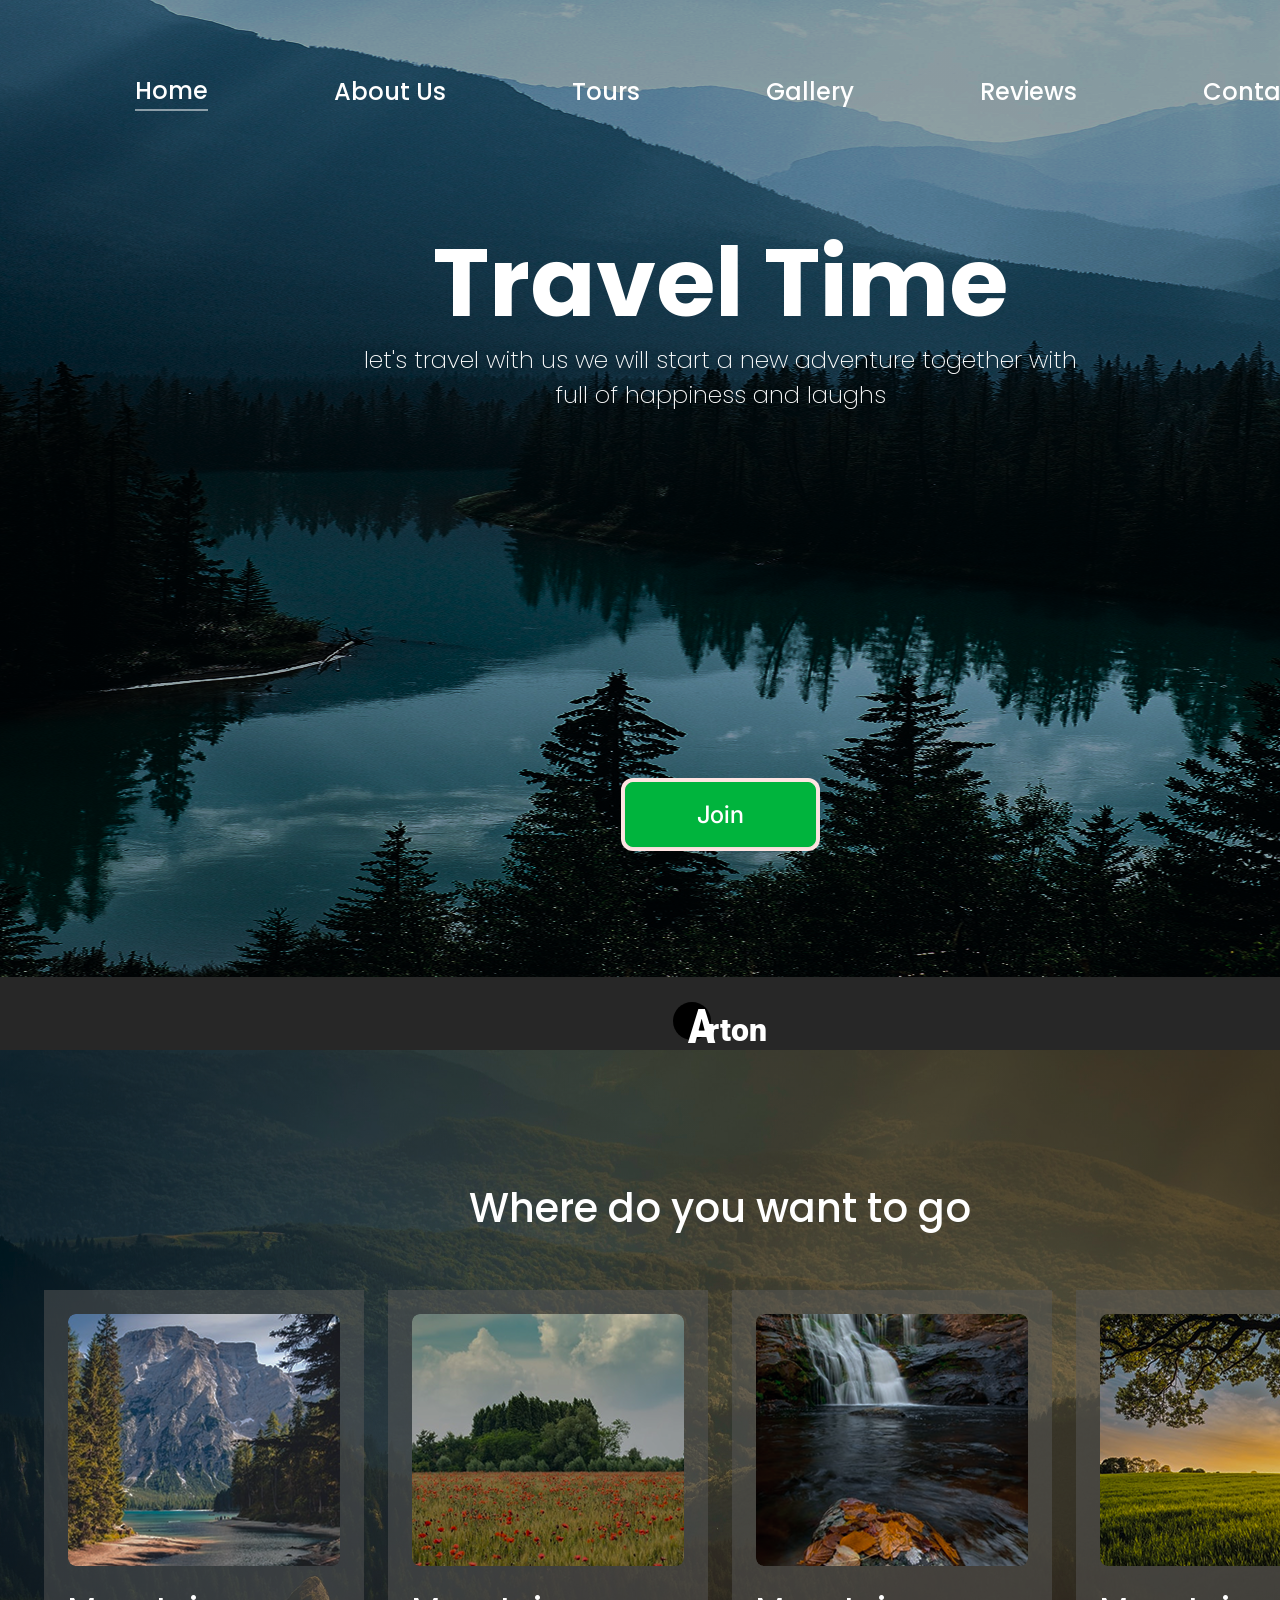
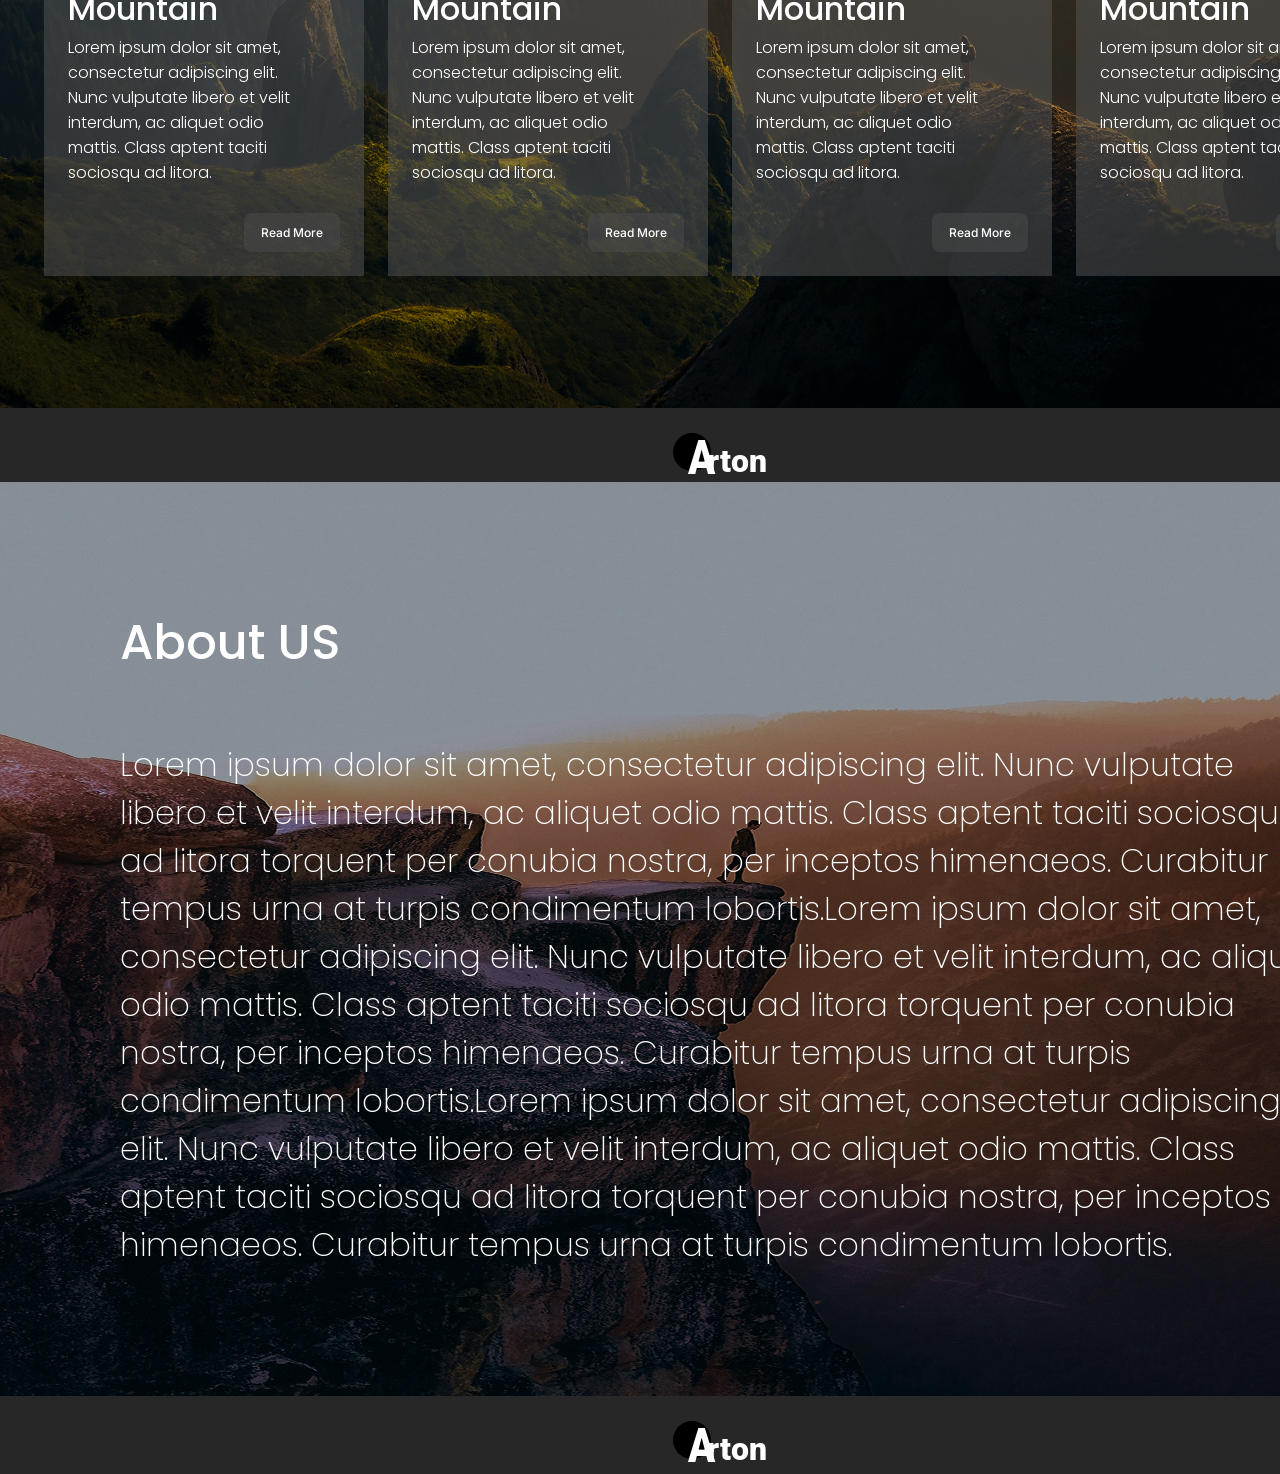
==== index.html @ d208d201 "init: website creation" ====
<!DOCTYPE html>
<html lang="en">
<head>
    <meta charset="UTF-8">
    <meta name="viewport" content="width=device-width, initial-scale=1.0">
    <title>Travel Time - Let's Travel Together</title>
    <link rel="stylesheet" href="style.css">
    <link rel="preconnect" href="https://fonts.googleapis.com">
    <link rel="preconnect" href="https://fonts.gstatic.com" crossorigin>
    <link href="https://fonts.googleapis.com/css2?family=Inter:wght@500&family=Poppins:wght@200;300;500;700&family=Roboto:wght@900&display=swap" rel="stylesheet">

</head>
<body>
    <!-- Hero Section -->
    <section class="hero">
        <header class="header">
            <nav class="nav">
                <a href="#" class="nav__link nav__link--active">Home</a>
                <a href="#" class="nav__link">About Us</a>
                <a href="#" class="nav__link">Tours</a>
                <a href="#" class="nav__link">Gallery</a>
                <a href="#" class="nav__link">Reviews</a>
                <a href="#" class="nav__link">Contact</a>
            </nav>
        </header>
        <div class="hero__content container">
            <h1 class="hero__title">Travel Time</h1>
            <p class="hero__subtitle">let's travel with us we will start a new adventure together with full of happiness and laughs</p>
            <button class="hero__btn">Join</button>
        </div>
    </section>

    <!-- Divider -->
    <div class="divider">
        <span class="arton-logo">
            <span class="arton-mark"><span class="arton-circle"></span><span class="arton-a">A</span></span><span class="arton-rton">rton</span>
        </span>
    </div>

    <!-- Tours Section -->
   <section class="tours" id="tours">
    <div class="container">
        <h2 class="tours__title">Where do you want to go</h2>
        <div class="tours__grid">
            <!-- Card 1 - Mountain Lake -->
            <article class="card">
                <img src="images/mountain1.jpg" alt="Mountain lake" class="card__image">
                <div class="card__content">
                    <h3 class="card__title">Mountain</h3>
                    <p class="card__text">Lorem ipsum dolor sit amet, consectetur adipiscing elit. Nunc vulputate libero et velit interdum, ac aliquet odio mattis. Class aptent taciti sociosqu ad litora.</p>
                    <button class="card__btn">Read More</button>
                </div>
            </article>

            <!-- Card 2 - Field with Flowers -->
            <article class="card">
                <img src="images/mountain2.jpg" alt="Mountain landscape" class="card__image">
                <div class="card__content">
                    <h3 class="card__title">Mountain</h3>
                    <p class="card__text">Lorem ipsum dolor sit amet, consectetur adipiscing elit. Nunc vulputate libero et velit interdum, ac aliquet odio mattis. Class aptent taciti sociosqu ad litora.</p>
                    <button class="card__btn">Read More</button>
                </div>
            </article>

            <!-- Card 3 - Waterfall -->
            <article class="card">
                <img src="images/waterfall.jpg" alt="Waterfall" class="card__image">
                <div class="card__content">
                    <h3 class="card__title">Mountain</h3>
                    <p class="card__text">Lorem ipsum dolor sit amet, consectetur adipiscing elit. Nunc vulputate libero et velit interdum, ac aliquet odio mattis. Class aptent taciti sociosqu ad litora.</p>
                    <button class="card__btn">Read More</button>
                </div>
            </article>

            <!-- Card 4 - Mountain Landscape -->
            <article class="card">
                <img src="images/field.jpg" alt="Field with flowers" class="card__image">
                <div class="card__content">
                    <h3 class="card__title">Mountain</h3>
                    <p class="card__text">Lorem ipsum dolor sit amet, consectetur adipiscing elit. Nunc vulputate libero et velit interdum, ac aliquet odio mattis. Class aptent taciti sociosqu ad litora.</p>
                    <button class="card__btn">Read More</button>
                </div>
            </article>
        </div>
    </div>
</section>

    <!-- Divider -->
    <div class="divider divider--lower">
        <span class="arton-logo">
            <span class="arton-mark"><span class="arton-circle"></span><span class="arton-a">A</span></span><span class="arton-rton">rton</span>
        </span>
    </div>

    <!-- About Section -->
    <section class="about" id="about">
        <div class="container">
            <h2 class="about__title">About US</h2>
            <p class="about__text">Lorem ipsum dolor sit amet, consectetur adipiscing elit. Nunc vulputate libero et velit interdum, ac aliquet odio mattis. Class aptent taciti sociosqu ad litora torquent per conubia nostra, per inceptos himenaeos. Curabitur tempus urna at turpis condimentum lobortis.Lorem ipsum dolor sit amet, consectetur adipiscing elit. Nunc vulputate libero et velit interdum, ac aliquet odio mattis. Class aptent taciti sociosqu ad litora torquent per conubia nostra, per inceptos himenaeos. Curabitur tempus urna at turpis condimentum lobortis.Lorem ipsum dolor sit amet, consectetur adipiscing elit. Nunc vulputate libero et velit interdum, ac aliquet odio mattis. Class aptent taciti sociosqu ad litora torquent per conubia nostra, per inceptos himenaeos. Curabitur tempus urna at turpis condimentum lobortis.</p>
        </div>
    </section>

    <!-- Footer -->
    <footer class="footer">
        <span class="arton-logo">
            <span class="arton-mark"><span class="arton-circle"></span><span class="arton-a">A</span></span><span class="arton-rton">rton</span>
        </span>
    </footer>
</body>
</html>
---- style.css ----
* {
    margin: 0;
    padding: 0;
    box-sizing: border-box;
}

html {
    scroll-behavior: smooth;
}

body {
    overflow-x: hidden;
    font-family: 'Poppins', sans-serif;
    font-size: 16px;
    line-height: 1.6;
    color: #ffffff;
    background-color: #272727;
}

button {
    font: inherit;
}

.container {
    width: 100%;
}

.hero {
    display: flex;
    flex-direction: column;
    align-items: center;
    width: 100%;
    max-width: 1440px;
    height: 1024px;
    margin: 0 auto;
    background:
        linear-gradient(rgba(0, 0, 0, 0.34), rgba(0, 0, 0, 0.34)),
        url('images/hero-bg.jpg') center bottom / cover no-repeat;
}

.header {
    width: 100%;
    padding-top: 72px;
}

.nav {
    display: flex;
    justify-content: space-between;
    align-items: center;
    width: 1170px;
    height: 39px;
    margin: 0 auto;
}

.nav__link {
    display: flex;
    align-items: center;
    height: 39px;
    font-family: 'Poppins', sans-serif;
    font-size: 24px;
    font-weight: 500;
    line-height: 36px;
    color: #ffffff;
    text-decoration: none;
    white-space: nowrap;
}

.nav__link--active {
    border-bottom: 2px solid rgba(255, 255, 255, 0.5);
}

.hero__content {
    display: flex;
    flex-direction: column;
    align-items: center;
    padding-top: 100px;
    text-align: center;
}

.hero__title {
    width: 577px;
    font-family: 'Poppins', sans-serif;
    font-size: 96px;
    font-weight: 700;
    line-height: 144px;
    color: #ffffff;
}

.hero__subtitle {
    width: 749px;
    margin-top: -13px;
    font-family: 'Poppins', sans-serif;
    font-size: 24px;
    font-weight: 200;
    line-height: normal;
    text-align: center;
    color: #ffffff;
    filter: drop-shadow(0 4px 4px rgba(0, 0, 0, 0.25));
}

.hero__btn {
    display: flex;
    justify-content: center;
    align-items: center;
    width: 191px;
    height: 65px;
    margin-top: 370px;
    background: #00b43d;
    border: 1px solid #00b43d;
    border-radius: 8px;
    box-shadow: 0 1px 2px rgba(16, 24, 40, 0.05), 0 0 0 4px #fee4e2;
    font-family: 'Inter', sans-serif;
    font-size: 24px;
    font-weight: 500;
    line-height: 28px;
    color: #ffffff;
    cursor: pointer;
    transition: background 0.2s ease, transform 0.2s ease;
}

.hero__btn:hover {
    background: #009632;
    transform: translateY(-2px);
}

.divider {
    display: flex;
    justify-content: center;
    align-items: flex-start;
    width: 100%;
    max-width: 1440px;
    height: 73px;
    margin: -47px auto 0;
    padding-top: 25px;
    overflow: hidden;
    background: #272727;
}

.tours + .divider {
    margin-top: 0;
}

.arton-logo {
    display: inline-flex;
    align-items: flex-end;
    justify-content: center;
    height: 42px;
    font-family: 'Roboto', sans-serif;
    font-weight: 900;
    color: #ffffff;
}

.arton-mark {
    display: inline-grid;
    place-items: center;
    width: 42px;
    height: 42px;
    margin-right: -8px;
}

.arton-circle,
.arton-a {
    grid-area: 1 / 1;
}

.arton-circle {
    width: 38px;
    height: 38px;
    align-self: start;
    justify-self: start;
    border-radius: 50%;
    background: #000000;
}

.arton-a {
    align-self: end;
    justify-self: end;
    font-size: 40px;
    line-height: 34px;
    transform: scaleY(1.2);
}

.arton-rton {
    font-size: 32px;
    line-height: 28px;
}

.tours {
    display: flex;
    justify-content: center;
    width: 100%;
    max-width: 1440px;
    height: 958px;
    margin: 0 auto;
    padding-top: 128px;
    padding-bottom: 132px;
    overflow: hidden;
    background:
        linear-gradient(rgba(0, 0, 0, 0.22), rgba(0, 0, 0, 0.22)),
        url('images/tours-bg.jpg') center bottom / cover no-repeat;
}

.tours .container {
    display: flex;
    flex-direction: column;
    align-items: center;
}

.tours__title {
    margin-bottom: 52px;
    font-family: 'Poppins', sans-serif;
    font-size: 40px;
    font-weight: 500;
    line-height: 60px;
    color: #ffffff;
    text-align: center;
}

.tours__grid {
    display: grid;
    grid-template-columns: repeat(4, 320px);
    justify-content: space-between;
    width: 1352px;
}

.card {
    display: flex;
    flex-direction: column;
    width: 320px;
    height: 586px;
    padding: 24px;
    overflow: hidden;
    background: rgba(88, 88, 88, 0.5);
    transition: background 0.2s ease, transform 0.2s ease;
}

.card:hover {
    background: rgba(106, 106, 106, 0.56);
    transform: translateY(-6px);
}

.card__image {
    display: block;
    width: 272px;
    height: 252px;
    margin: 0 auto 19px;
    border-radius: 8px;
    object-fit: cover;
}

.card__content {
    display: flex;
    flex: 1;
    flex-direction: column;
    font-family: 'Poppins', sans-serif;
}

.card__title {
    margin-bottom: 2px;
    font-family: 'Poppins', sans-serif;
    font-size: 32px;
    font-weight: 500;
    line-height: normal;
    color: #ffffff;
}

.card__text {
    max-width: 225px;
    font-family: 'Poppins', sans-serif;
    font-size: 16px;
    font-weight: 300;
    line-height: normal;
    color: #ffffff;
}

.card__btn {
    display: flex;
    justify-content: center;
    align-items: center;
    align-self: flex-end;
    width: 96px;
    height: 39px;
    margin-top: auto;
    background: rgba(78, 78, 78, 0.45);
    border: none;
    border-radius: 8px;
    font-family: 'Inter', sans-serif;
    font-size: 12px;
    font-weight: 500;
    line-height: 28px;
    color: #ffffff;
    cursor: pointer;
    transition: background 0.2s ease;
}

.card__btn:hover {
    background: rgba(93, 93, 93, 0.56);
}

.about {
    display: flex;
    width: 100%;
    max-width: 1440px;
    height: 1024px;
    margin: -36px auto 0;
    padding-top: 162px;
    background:
        linear-gradient(rgba(0, 0, 0, 0.38), rgba(0, 0, 0, 0.38)),
        url('images/about-bg.jpg') center bottom / cover no-repeat;
}

.about .container {
    display: flex;
    flex-direction: column;
    align-items: flex-start;
    width: 1205px;
    margin-left: 120px;
}

.about__title {
    width: 1205px;
    margin-bottom: 78px;
    font-family: 'Poppins', sans-serif;
    font-size: 48px;
    font-weight: 500;
    line-height: normal;
    color: #ffffff;
}

.about__text {
    width: 1205px;
    margin-top: -16px;
    font-family: 'Poppins', sans-serif;
    font-size: 32px;
    font-weight: 200;
    line-height: normal;
    color: #ffffff;
    text-align: left;
}

.footer {
    display: flex;
    justify-content: center;
    align-items: flex-start;
    width: 100%;
    max-width: 1440px;
    height: 73px;
    margin: -73px auto 0;
    padding-top: 25px;
    background: #272727;
    text-align: center;
}

@media (max-width: 1439px) {
    body {
        min-width: 1440px;
    }
}
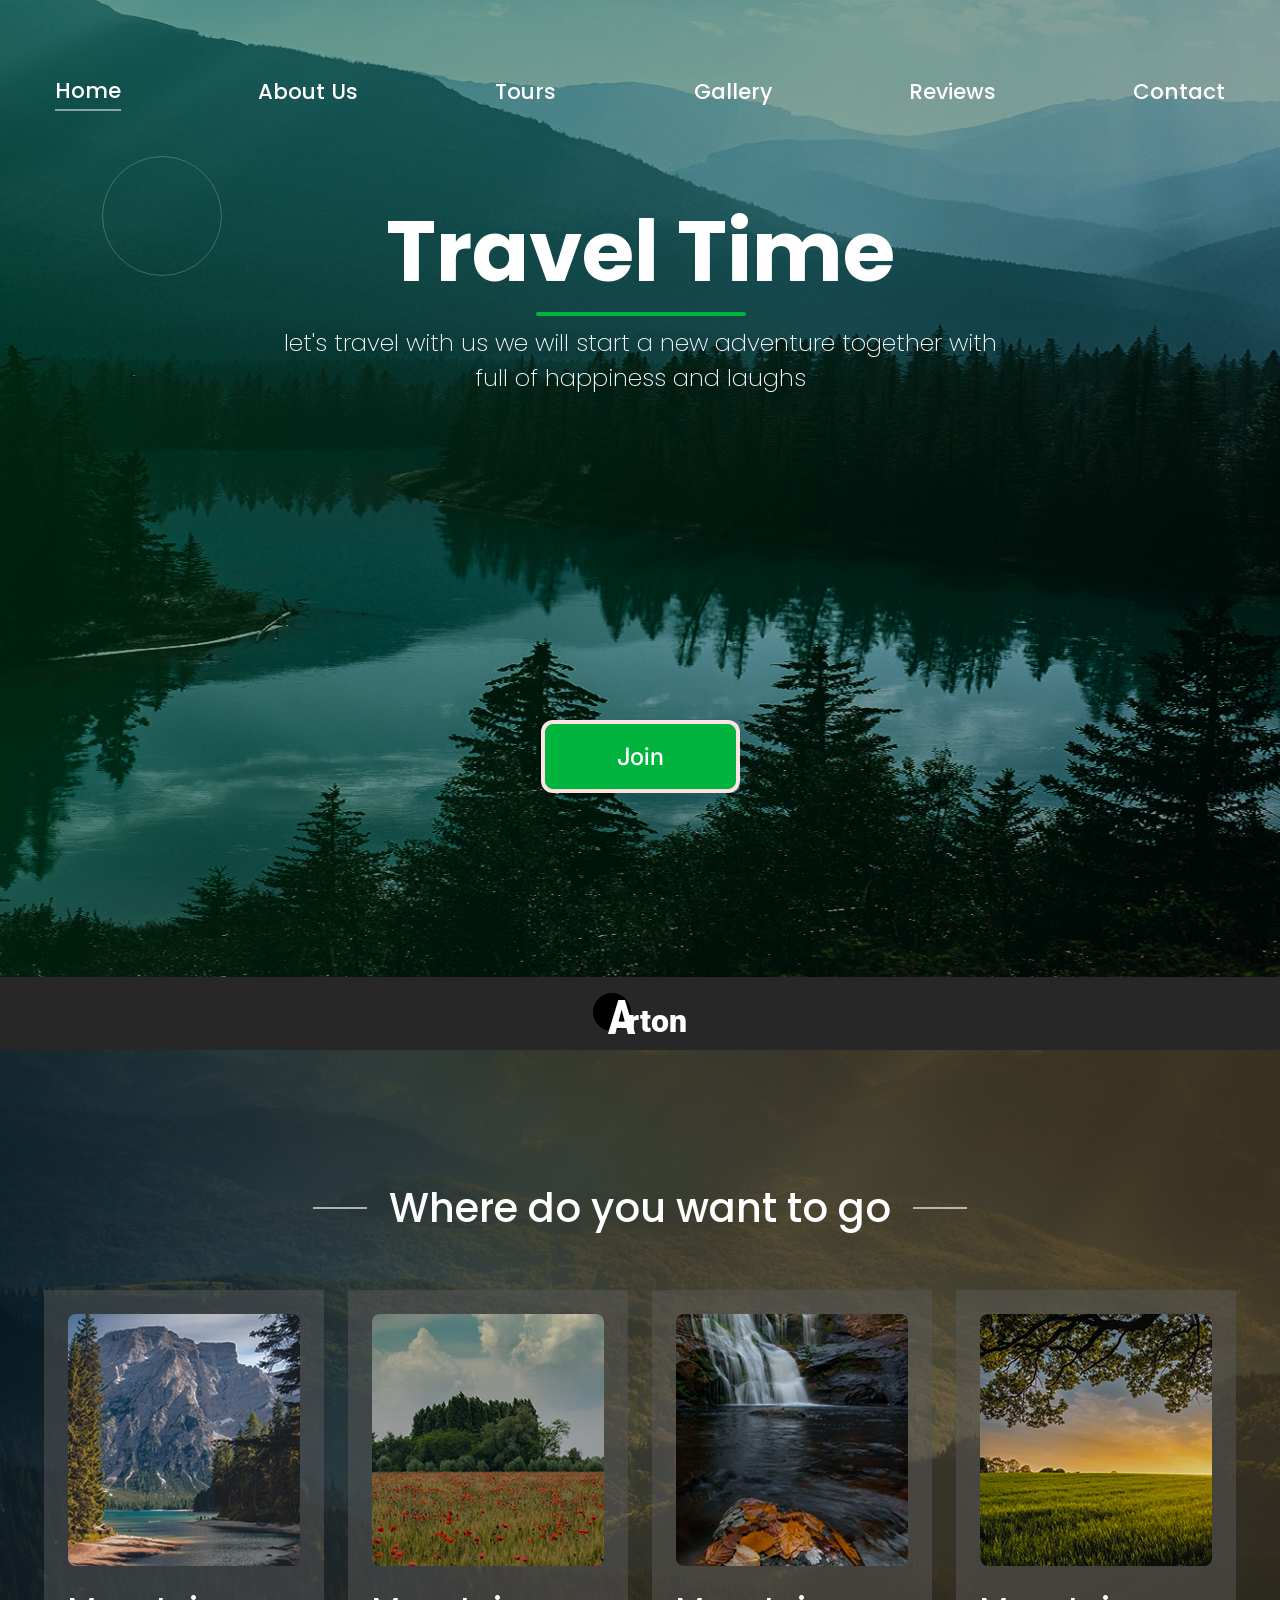
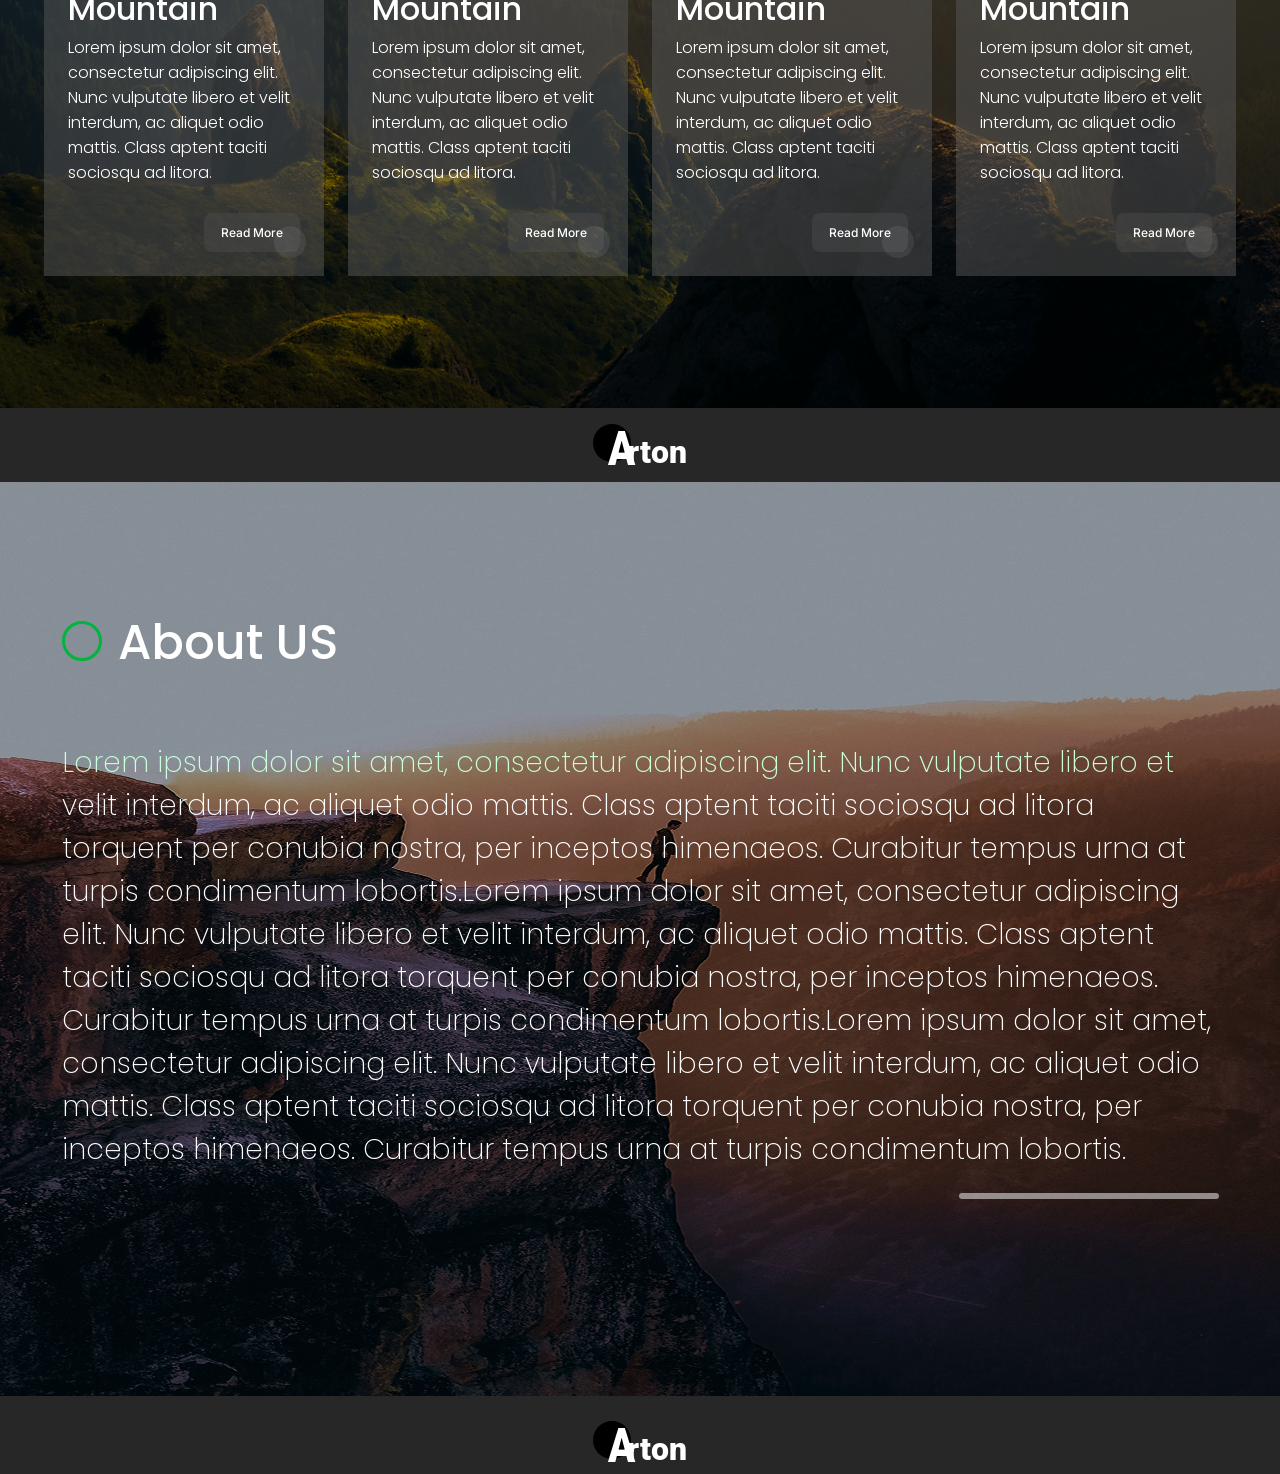
==== commit a3ff51e5: "init: implement dynamic product catalog with JS DOM and array methods" ====
--- a/index.html
+++ b/index.html
@@ -17,7 +17,7 @@
             <nav class="nav">
                 <a href="#" class="nav__link nav__link--active">Home</a>
                 <a href="#" class="nav__link">About Us</a>
-                <a href="#" class="nav__link">Tours</a>
+                <a href="catalog.html" class="nav__link">Tours</a>
                 <a href="#" class="nav__link">Gallery</a>
                 <a href="#" class="nav__link">Reviews</a>
                 <a href="#" class="nav__link">Contact</a>
@@ -26,7 +26,7 @@
         <div class="hero__content container">
             <h1 class="hero__title">Travel Time</h1>
             <p class="hero__subtitle">let's travel with us we will start a new adventure together with full of happiness and laughs</p>
-            <button class="hero__btn">Join</button>
+            <a href="catalog.html" class="hero__btn">Join</a>
         </div>
     </section>
 
--- a/style.css
+++ b/style.css
@@ -21,21 +21,58 @@
     font: inherit;
 }
 
+button,
+a {
+    -webkit-tap-highlight-color: transparent;
+}
+
+img {
+    max-width: 100%;
+}
+
 .container {
     width: 100%;
+    max-width: 1205px;
+    margin: 0 auto;
+    padding: 0 24px;
 }
 
 .hero {
+    position: relative;
     display: flex;
     flex-direction: column;
     align-items: center;
     width: 100%;
     max-width: 1440px;
-    height: 1024px;
+    min-height: 977px;
     margin: 0 auto;
     background:
         linear-gradient(rgba(0, 0, 0, 0.34), rgba(0, 0, 0, 0.34)),
         url('images/hero-bg.jpg') center bottom / cover no-repeat;
+    isolation: isolate;
+    overflow: hidden;
+}
+
+.hero::before {
+    position: absolute;
+    inset: 0;
+    z-index: -1;
+    background: linear-gradient(120deg, rgba(0, 180, 61, 0.2), rgba(255, 255, 255, 0), rgba(0, 95, 180, 0.18));
+    background-size: 220% 220%;
+    content: "";
+    animation: heroGradient 9s ease-in-out infinite;
+}
+
+.hero::after {
+    position: absolute;
+    top: 16%;
+    left: 8%;
+    width: 118px;
+    height: 118px;
+    border: 1px solid rgba(255, 255, 255, 0.22);
+    border-radius: 50%;
+    content: "";
+    animation: floatingRing 7s cubic-bezier(0.45, 0, 0.55, 1) infinite;
 }
 
 .header {
@@ -45,50 +82,122 @@
 
 .nav {
     display: flex;
+    flex-wrap: wrap;
     justify-content: space-between;
     align-items: center;
-    width: 1170px;
-    height: 39px;
+    gap: 16px 28px;
+    width: min(1170px, calc(100% - 48px));
+    min-height: 39px;
     margin: 0 auto;
 }
 
 .nav__link {
+    position: relative;
     display: flex;
     align-items: center;
     height: 39px;
     font-family: 'Poppins', sans-serif;
-    font-size: 24px;
+    font-size: clamp(18px, 1.67vw, 24px);
     font-weight: 500;
     line-height: 36px;
     color: #ffffff;
     text-decoration: none;
     white-space: nowrap;
+    opacity: 0;
+    animation: navDrop 0.65s ease-out forwards;
+    transition: color 0.25s ease, transform 0.25s ease;
 }
 
 .nav__link--active {
     border-bottom: 2px solid rgba(255, 255, 255, 0.5);
 }
 
+.nav__link:nth-child(1) {
+    animation-delay: 0.06s;
+}
+
+.nav__link:nth-child(2) {
+    animation-delay: 0.12s;
+}
+
+.nav__link:nth-child(3) {
+    animation-delay: 0.18s;
+}
+
+.nav__link:nth-child(4) {
+    animation-delay: 0.24s;
+}
+
+.nav__link:nth-child(5) {
+    animation-delay: 0.3s;
+}
+
+.nav__link:nth-child(6) {
+    animation-delay: 0.36s;
+}
+
+.nav__link::after {
+    position: absolute;
+    right: 0;
+    bottom: -2px;
+    left: 0;
+    height: 2px;
+    background: #ffffff;
+    content: "";
+    transform: scaleX(0);
+    transform-origin: center;
+    transition: transform 0.28s ease;
+}
+
+.nav__link:hover,
+.nav__link:focus-visible {
+    color: #c9ffd9;
+    outline: none;
+    transform: translateY(-3px);
+}
+
+.nav__link:hover::after,
+.nav__link:focus-visible::after {
+    transform: scaleX(1);
+}
+
+.nav__link:active {
+    transform: translateY(0) scale(0.96);
+}
+
 .hero__content {
     display: flex;
     flex-direction: column;
     align-items: center;
-    padding-top: 100px;
+    padding-top: clamp(84px, 7vw, 100px);
     text-align: center;
 }
 
 .hero__title {
-    width: 577px;
+    position: relative;
+    width: 100%;
     font-family: 'Poppins', sans-serif;
-    font-size: 96px;
+    font-size: clamp(64px, 6.67vw, 96px);
     font-weight: 700;
-    line-height: 144px;
-    color: #ffffff;
+    line-height: 1.18;
+    color: #ffffff;
+    animation: titleReveal 1s cubic-bezier(0.16, 1, 0.3, 1) both, titleGlow 4s ease-in-out 1s infinite;
+}
+
+.hero__title::after {
+    display: block;
+    width: min(210px, 46vw);
+    height: 4px;
+    margin: 10px auto 0;
+    border-radius: 999px;
+    background: #00b43d;
+    content: "";
+    animation: underlineBreath 2.8s cubic-bezier(0.76, 0, 0.24, 1) infinite;
 }
 
 .hero__subtitle {
-    width: 749px;
-    margin-top: -13px;
+    width: min(749px, 100%);
+    margin-top: 10px;
     font-family: 'Poppins', sans-serif;
     font-size: 24px;
     font-weight: 200;
@@ -96,15 +205,17 @@
     text-align: center;
     color: #ffffff;
     filter: drop-shadow(0 4px 4px rgba(0, 0, 0, 0.25));
+    animation: fadeSlideUp 0.9s ease-in-out 0.35s both;
 }
 
 .hero__btn {
+    position: relative;
     display: flex;
     justify-content: center;
     align-items: center;
     width: 191px;
     height: 65px;
-    margin-top: 370px;
+    margin-top: clamp(260px, 25.7vw, 370px);
     background: #00b43d;
     border: 1px solid #00b43d;
     border-radius: 8px;
@@ -115,7 +226,22 @@
     line-height: 28px;
     color: #ffffff;
     cursor: pointer;
-    transition: background 0.2s ease, transform 0.2s ease;
+    text-decoration: none;
+    overflow: hidden;
+    animation: buttonPulse 2.6s ease-in-out 1.1s infinite;
+    transition: background 0.2s ease, transform 0.2s ease, box-shadow 0.25s ease;
+}
+
+.hero__btn::before {
+    position: absolute;
+    top: -20%;
+    bottom: -20%;
+    left: -45%;
+    width: 35%;
+    background: rgba(255, 255, 255, 0.45);
+    content: "";
+    transform: skewX(-24deg);
+    animation: buttonSheen 3.4s ease-in-out infinite;
 }
 
 .hero__btn:hover {
@@ -123,15 +249,26 @@
     transform: translateY(-2px);
 }
 
+.hero__btn:focus-visible,
+.card__btn:focus-visible {
+    outline: 3px solid rgba(255, 255, 255, 0.78);
+    outline-offset: 4px;
+}
+
+.hero__btn:active,
+.card__btn:active {
+    transform: translateY(1px) scale(0.96);
+}
+
 .divider {
     display: flex;
     justify-content: center;
-    align-items: flex-start;
+    align-items: center;
     width: 100%;
     max-width: 1440px;
     height: 73px;
-    margin: -47px auto 0;
-    padding-top: 25px;
+    margin: 0 auto;
+    padding-top: 0;
     overflow: hidden;
     background: #272727;
 }
@@ -148,6 +285,7 @@
     font-family: 'Roboto', sans-serif;
     font-weight: 900;
     color: #ffffff;
+    animation: logoBlink 5s steps(2, jump-none) infinite;
 }
 
 .arton-mark {
@@ -156,6 +294,7 @@
     width: 42px;
     height: 42px;
     margin-right: -8px;
+    animation: logoMarkPulse 4s ease-in-out infinite;
 }
 
 .arton-circle,
@@ -190,7 +329,7 @@
     justify-content: center;
     width: 100%;
     max-width: 1440px;
-    height: 958px;
+    min-height: 958px;
     margin: 0 auto;
     padding-top: 128px;
     padding-bottom: 132px;
@@ -204,9 +343,12 @@
     display: flex;
     flex-direction: column;
     align-items: center;
+    max-width: 1440px;
+    padding: 0 44px;
 }
 
 .tours__title {
+    position: relative;
     margin-bottom: 52px;
     font-family: 'Poppins', sans-serif;
     font-size: 40px;
@@ -214,38 +356,112 @@
     line-height: 60px;
     color: #ffffff;
     text-align: center;
+    animation: fadeSlideDown 0.9s ease-out both;
+}
+
+.tours__title::before,
+.tours__title::after {
+    position: absolute;
+    top: 50%;
+    width: 54px;
+    height: 2px;
+    background: rgba(255, 255, 255, 0.62);
+    content: "";
+    transform: translateY(-50%);
+}
+
+.tours__title::before {
+    right: calc(100% + 22px);
+    animation: lineDriftLeft 3s ease-in-out infinite;
+}
+
+.tours__title::after {
+    left: calc(100% + 22px);
+    animation: lineDriftRight 3s ease-in-out infinite;
 }
 
 .tours__grid {
     display: grid;
-    grid-template-columns: repeat(4, 320px);
-    justify-content: space-between;
-    width: 1352px;
+    grid-template-columns: repeat(4, minmax(0, 320px));
+    justify-content: center;
+    gap: 24px;
+    width: 100%;
+    max-width: 1352px;
 }
 
 .card {
+    position: relative;
     display: flex;
     flex-direction: column;
-    width: 320px;
-    height: 586px;
+    width: 100%;
+    min-height: 586px;
     padding: 24px;
     overflow: hidden;
     background: rgba(88, 88, 88, 0.5);
-    transition: background 0.2s ease, transform 0.2s ease;
+    opacity: 0;
+    animation: cardEntrance 0.75s cubic-bezier(0.22, 1, 0.36, 1) forwards;
+    transition: background 0.2s ease, transform 0.2s ease, box-shadow 0.25s ease;
+}
+
+.card:nth-child(2) {
+    animation-delay: 0.12s;
+}
+
+.card:nth-child(3) {
+    animation-delay: 0.24s;
+}
+
+.card:nth-child(4) {
+    animation-delay: 0.36s;
+}
+
+.card::before {
+    position: absolute;
+    inset: 0;
+    border: 0 solid rgba(0, 180, 61, 0.45);
+    content: "";
+    pointer-events: none;
+    animation: cardBorder 4.5s ease-in-out infinite;
+}
+
+.card::after {
+    position: absolute;
+    right: 18px;
+    bottom: 18px;
+    width: 32px;
+    height: 32px;
+    border-radius: 50%;
+    background: rgba(255, 255, 255, 0.08);
+    content: "";
+    pointer-events: none;
+    animation: bubbleSize 4s cubic-bezier(0.68, -0.55, 0.27, 1.55) infinite;
 }
 
 .card:hover {
     background: rgba(106, 106, 106, 0.56);
-    transform: translateY(-6px);
+    box-shadow: 0 18px 34px rgba(0, 0, 0, 0.28);
+    transform: translateY(-6px) scale(1.015);
+}
+
+.card:focus-within {
+    background: rgba(106, 106, 106, 0.62);
+    box-shadow: 0 0 0 3px rgba(255, 255, 255, 0.26);
 }
 
 .card__image {
     display: block;
-    width: 272px;
+    width: 100%;
     height: 252px;
     margin: 0 auto 19px;
     border-radius: 8px;
     object-fit: cover;
+    animation: imageSaturation 5.5s cubic-bezier(0.65, 0, 0.35, 1) infinite;
+    transition: filter 0.35s ease, transform 0.35s ease;
+}
+
+.card:hover .card__image {
+    filter: saturate(1.22) contrast(1.08);
+    transform: scale(1.04) rotate(1deg);
 }
 
 .card__content {
@@ -256,6 +472,7 @@
 }
 
 .card__title {
+    position: relative;
     margin-bottom: 2px;
     font-family: 'Poppins', sans-serif;
     font-size: 32px;
@@ -264,16 +481,22 @@
     color: #ffffff;
 }
 
+.card__title::first-letter {
+    color: inherit;
+}
+
 .card__text {
-    max-width: 225px;
+    max-width: 100%;
     font-family: 'Poppins', sans-serif;
     font-size: 16px;
     font-weight: 300;
     line-height: normal;
     color: #ffffff;
+    animation: textFocus 4.6s ease-in-out infinite;
 }
 
 .card__btn {
+    position: relative;
     display: flex;
     justify-content: center;
     align-items: center;
@@ -290,52 +513,108 @@
     line-height: 28px;
     color: #ffffff;
     cursor: pointer;
-    transition: background 0.2s ease;
+    overflow: hidden;
+    transition: background 0.2s ease, transform 0.2s ease, width 0.35s cubic-bezier(0.34, 1.56, 0.64, 1);
+}
+
+.card__btn::after {
+    position: absolute;
+    inset: 0;
+    background: linear-gradient(90deg, transparent, rgba(255, 255, 255, 0.2), transparent);
+    content: "";
+    transform: translateX(-100%);
+    transition: transform 0.45s ease;
 }
 
 .card__btn:hover {
     background: rgba(93, 93, 93, 0.56);
+    width: 112px;
+}
+
+.card__btn:hover::after {
+    transform: translateX(100%);
 }
 
 .about {
     display: flex;
     width: 100%;
     max-width: 1440px;
-    height: 1024px;
+    min-height: 1024px;
     margin: -36px auto 0;
     padding-top: 162px;
     background:
         linear-gradient(rgba(0, 0, 0, 0.38), rgba(0, 0, 0, 0.38)),
         url('images/about-bg.jpg') center bottom / cover no-repeat;
+    overflow: hidden;
 }
 
 .about .container {
     display: flex;
     flex-direction: column;
     align-items: flex-start;
-    width: 1205px;
-    margin-left: 120px;
+    width: 100%;
+    max-width: 1205px;
+    margin: 0 auto;
 }
 
 .about__title {
-    width: 1205px;
+    position: relative;
+    width: 100%;
     margin-bottom: 78px;
     font-family: 'Poppins', sans-serif;
     font-size: 48px;
     font-weight: 500;
     line-height: normal;
     color: #ffffff;
+    animation: aboutSkew 5s cubic-bezier(0.76, 0, 0.24, 1) infinite;
+}
+
+.about__title::before {
+    display: inline-block;
+    width: 34px;
+    height: 34px;
+    margin-right: 16px;
+    border: 3px solid #00b43d;
+    border-radius: 50%;
+    content: "";
+    vertical-align: -2px;
+    animation: ringBlur 4.5s ease-in-out infinite;
 }
 
 .about__text {
-    width: 1205px;
+    position: relative;
+    width: 100%;
     margin-top: -16px;
     font-family: 'Poppins', sans-serif;
-    font-size: 32px;
+    font-size: clamp(22px, 2.22vw, 32px);
     font-weight: 200;
     line-height: normal;
     color: #ffffff;
     text-align: left;
+    animation: fadeSlideUp 1s ease-out both;
+}
+
+.about__text::first-line {
+    color: #c9ffd9;
+}
+
+.about__text::selection,
+.hero__subtitle::selection,
+.card__text::selection {
+    background: #00b43d;
+    color: #ffffff;
+}
+
+.about__text::after {
+    position: absolute;
+    right: 0;
+    bottom: -28px;
+    width: min(260px, 58vw);
+    height: 6px;
+    border-radius: 999px;
+    background: rgba(255, 255, 255, 0.5);
+    content: "";
+    animation: widthBezier 4s cubic-bezier(0.83, 0, 0.17, 1) infinite;
 }
 
 .footer {
@@ -351,8 +630,751 @@
     text-align: center;
 }
 
-@media (max-width: 1439px) {
-    body {
-        min-width: 1440px;
-    }
-}
+.footer .arton-logo:hover {
+    animation-play-state: paused;
+    transform: scale(1.08);
+}
+
+.footer .arton-logo:not(:hover) {
+    transition: transform 0.25s ease;
+}
+
+.catalog-page {
+    width: 100%;
+    max-width: 1440px;
+    min-height: 100vh;
+    margin: 0 auto;
+    padding-bottom: 96px;
+    background:
+        linear-gradient(rgba(0, 0, 0, 0.58), rgba(0, 0, 0, 0.72)),
+        url('images/tours-bg.jpg') center top / cover fixed no-repeat;
+}
+
+.catalog-header {
+    padding-top: 42px;
+}
+
+.catalog-nav {
+    justify-content: center;
+}
+
+.catalog-hero {
+    padding-top: 96px;
+    text-align: center;
+}
+
+.catalog-hero__eyebrow {
+    margin-bottom: 12px;
+    font-size: 18px;
+    font-weight: 300;
+    color: #c9ffd9;
+}
+
+.catalog-hero__title {
+    font-size: clamp(44px, 5vw, 72px);
+    font-weight: 700;
+    line-height: 1.1;
+}
+
+.catalog-hero__text {
+    width: min(780px, 100%);
+    margin: 22px auto 0;
+    font-size: 22px;
+    font-weight: 200;
+    line-height: 1.35;
+}
+
+.catalog-tools,
+.array-actions,
+.catalog-results {
+    margin-top: 42px;
+}
+
+.catalog-tools {
+    display: grid;
+    grid-template-columns: minmax(220px, 1fr) minmax(210px, 280px);
+    gap: 22px;
+    align-items: end;
+}
+
+.catalog-label {
+    display: block;
+    margin-bottom: 8px;
+    font-size: 14px;
+    font-weight: 300;
+    color: rgba(255, 255, 255, 0.78);
+}
+
+.catalog-input,
+.catalog-select {
+    width: 100%;
+    min-height: 52px;
+    padding: 0 16px;
+    border: 1px solid rgba(255, 255, 255, 0.18);
+    border-radius: 8px;
+    background: rgba(39, 39, 39, 0.82);
+    color: #ffffff;
+    font-family: 'Poppins', sans-serif;
+    font-size: 16px;
+    outline: none;
+    transition: border-color 0.2s ease, box-shadow 0.2s ease;
+}
+
+.catalog-input:focus,
+.catalog-select:focus {
+    border-color: rgba(0, 180, 61, 0.92);
+    box-shadow: 0 0 0 4px rgba(0, 180, 61, 0.18);
+}
+
+.catalog-input::placeholder {
+    color: rgba(255, 255, 255, 0.46);
+}
+
+.catalog-category-list {
+    display: flex;
+    flex-wrap: wrap;
+    grid-column: 1 / -1;
+    gap: 10px;
+}
+
+.category-chip,
+.array-action {
+    border: 1px solid rgba(255, 255, 255, 0.18);
+    border-radius: 8px;
+    background: rgba(88, 88, 88, 0.52);
+    color: #ffffff;
+    cursor: pointer;
+    transition: background 0.2s ease, border-color 0.2s ease, transform 0.2s ease;
+}
+
+.category-chip {
+    min-height: 42px;
+    padding: 0 16px;
+    font-size: 14px;
+}
+
+.category-chip:hover,
+.category-chip--active,
+.array-action:hover,
+.array-action--active {
+    border-color: rgba(0, 180, 61, 0.9);
+    background: rgba(0, 180, 61, 0.55);
+    transform: translateY(-2px);
+}
+
+.array-actions {
+    display: grid;
+    grid-template-columns: repeat(5, minmax(0, 1fr));
+    gap: 12px;
+}
+
+.array-action {
+    min-height: 54px;
+    padding: 10px 12px;
+    font-size: 13px;
+    line-height: 1.25;
+}
+
+.catalog-summary {
+    min-height: 28px;
+    margin-bottom: 22px;
+    font-size: 18px;
+    font-weight: 300;
+    color: #c9ffd9;
+}
+
+.catalog-grid {
+    display: grid;
+    grid-template-columns: repeat(3, minmax(0, 1fr));
+    gap: 28px;
+}
+
+.catalog-card {
+    position: relative;
+    display: flex;
+    flex-direction: column;
+    min-height: 560px;
+    overflow: hidden;
+    border: 1px solid rgba(0, 180, 61, 0.38);
+    background: rgba(88, 88, 88, 0.55);
+    animation: cardEntrance 0.75s cubic-bezier(0.22, 1, 0.36, 1) both;
+    transition: transform 0.2s ease, box-shadow 0.2s ease;
+}
+
+.catalog-card:hover {
+    box-shadow: 0 18px 34px rgba(0, 0, 0, 0.28);
+    transform: translateY(-6px);
+}
+
+.catalog-card__badge {
+    position: absolute;
+    top: 18px;
+    right: 18px;
+    z-index: 1;
+    padding: 6px 10px;
+    border-radius: 8px;
+    background: #00b43d;
+    font-size: 13px;
+    font-weight: 500;
+}
+
+.catalog-card__image {
+    width: 100%;
+    height: 245px;
+    object-fit: cover;
+}
+
+.catalog-card__content {
+    display: flex;
+    flex: 1;
+    flex-direction: column;
+    padding: 24px;
+}
+
+.catalog-card__meta {
+    margin-bottom: 10px;
+    font-size: 13px;
+    font-weight: 300;
+    color: #c9ffd9;
+}
+
+.catalog-card__title {
+    margin-bottom: 12px;
+    font-size: 28px;
+    font-weight: 500;
+    line-height: 1.15;
+}
+
+.catalog-card__description {
+    font-size: 16px;
+    font-weight: 300;
+    line-height: 1.35;
+}
+
+.catalog-card__details {
+    display: flex;
+    justify-content: space-between;
+    gap: 12px;
+    margin-top: auto;
+    padding-top: 22px;
+    font-family: 'Inter', sans-serif;
+    font-size: 15px;
+}
+
+.catalog-card__tags {
+    display: flex;
+    flex-wrap: wrap;
+    gap: 8px;
+    margin-top: 18px;
+}
+
+.catalog-card__tags span {
+    padding: 5px 9px;
+    border-radius: 8px;
+    background: rgba(39, 39, 39, 0.52);
+    font-size: 12px;
+}
+
+.catalog-empty {
+    grid-column: 1 / -1;
+    min-height: 220px;
+    padding: 56px 24px;
+    border: 1px solid rgba(255, 255, 255, 0.14);
+    background: rgba(88, 88, 88, 0.45);
+    font-size: 24px;
+    font-weight: 300;
+    text-align: center;
+}
+
+@keyframes heroGradient {
+    0%,
+    100% {
+        background-position: 0% 50%;
+    }
+
+    50% {
+        background-position: 100% 50%;
+    }
+}
+
+@keyframes floatingRing {
+    0%,
+    100% {
+        opacity: 0.45;
+        transform: translateX(0) scale(1);
+    }
+
+    50% {
+        opacity: 0.1;
+        transform: translateX(34px) scale(1.18);
+    }
+}
+
+@keyframes navDrop {
+    from {
+        opacity: 0;
+        transform: translateY(-18px);
+    }
+
+    to {
+        opacity: 1;
+        transform: translateY(0);
+    }
+}
+
+@keyframes titleReveal {
+    from {
+        opacity: 0;
+        transform: translateY(28px) scale(0.94);
+    }
+
+    to {
+        opacity: 1;
+        transform: translateY(0) scale(1);
+    }
+}
+
+@keyframes titleGlow {
+    0%,
+    100% {
+        text-shadow: 0 0 0 rgba(255, 255, 255, 0);
+    }
+
+    50% {
+        text-shadow: 0 0 22px rgba(255, 255, 255, 0.42);
+    }
+}
+
+@keyframes underlineBreath {
+    0%,
+    100% {
+        opacity: 0.72;
+        transform: scaleX(0.64);
+    }
+
+    50% {
+        opacity: 1;
+        transform: scaleX(1);
+    }
+}
+
+@keyframes fadeSlideUp {
+    from {
+        opacity: 0;
+        transform: translateY(24px);
+    }
+
+    to {
+        opacity: 1;
+        transform: translateY(0);
+    }
+}
+
+@keyframes buttonPulse {
+    0%,
+    100% {
+        box-shadow: 0 1px 2px rgba(16, 24, 40, 0.05), 0 0 0 4px rgba(254, 228, 226, 0.92);
+    }
+
+    50% {
+        box-shadow: 0 1px 2px rgba(16, 24, 40, 0.05), 0 0 0 9px rgba(254, 228, 226, 0.2);
+    }
+}
+
+@keyframes buttonSheen {
+    0%,
+    58% {
+        transform: translateX(0) skewX(-24deg);
+    }
+
+    100% {
+        transform: translateX(430%) skewX(-24deg);
+    }
+}
+
+@keyframes logoBlink {
+    0%,
+    92%,
+    100% {
+        opacity: 1;
+    }
+
+    94% {
+        opacity: 0.45;
+    }
+}
+
+@keyframes logoMarkPulse {
+    0%,
+    100% {
+        opacity: 1;
+        transform: scale(1);
+    }
+
+    50% {
+        opacity: 0.88;
+        transform: scale(1.04);
+    }
+}
+
+@keyframes fadeSlideDown {
+    from {
+        opacity: 0;
+        transform: translateY(-24px);
+    }
+
+    to {
+        opacity: 1;
+        transform: translateY(0);
+    }
+}
+
+@keyframes lineDriftLeft {
+    0%,
+    100% {
+        transform: translate(-4px, -50%);
+    }
+
+    50% {
+        transform: translate(8px, -50%);
+    }
+}
+
+@keyframes lineDriftRight {
+    0%,
+    100% {
+        transform: translate(4px, -50%);
+    }
+
+    50% {
+        transform: translate(-8px, -50%);
+    }
+}
+
+@keyframes cardEntrance {
+    from {
+        opacity: 0;
+        transform: translateY(34px);
+    }
+
+    to {
+        opacity: 1;
+        transform: translateY(0);
+    }
+}
+
+@keyframes cardBorder {
+    0%,
+    100% {
+        border-width: 0;
+        opacity: 0.25;
+    }
+
+    50% {
+        border-width: 5px;
+        opacity: 0.75;
+    }
+}
+
+@keyframes bubbleSize {
+    0%,
+    100% {
+        height: 24px;
+        opacity: 0.16;
+        width: 24px;
+    }
+
+    50% {
+        height: 42px;
+        opacity: 0.32;
+        width: 42px;
+    }
+}
+
+@keyframes imageSaturation {
+    0%,
+    100% {
+        filter: saturate(1) blur(0);
+    }
+
+    50% {
+        filter: saturate(1.28) blur(1px);
+    }
+}
+
+@keyframes textFocus {
+    0%,
+    100% {
+        opacity: 0.88;
+    }
+
+    50% {
+        opacity: 1;
+    }
+}
+
+@keyframes aboutSkew {
+    0%,
+    100% {
+        transform: skewX(0);
+    }
+
+    50% {
+        transform: skewX(-3deg);
+    }
+}
+
+@keyframes ringBlur {
+    0%,
+    100% {
+        filter: blur(0);
+        transform: rotate(0deg);
+    }
+
+    50% {
+        filter: blur(1.5px);
+        transform: rotate(18deg);
+    }
+}
+
+@keyframes widthBezier {
+    0%,
+    100% {
+        opacity: 0.35;
+        width: min(130px, 36vw);
+    }
+
+    50% {
+        opacity: 0.85;
+        width: min(260px, 58vw);
+    }
+}
+
+@media (max-width: 900px) {
+    .container {
+        padding: 0 32px;
+    }
+
+    .hero {
+        min-height: 853px;
+        background-position: center bottom;
+    }
+
+    .header {
+        padding-top: 44px;
+    }
+
+    .nav {
+        justify-content: center;
+        width: calc(100% - 48px);
+    }
+
+    .hero__content {
+        padding-top: 112px;
+    }
+
+    .hero__subtitle {
+        font-size: 22px;
+    }
+
+    .hero__btn {
+        margin-top: 300px;
+    }
+
+    .tours {
+        min-height: auto;
+        padding-top: 96px;
+        padding-bottom: 96px;
+    }
+
+    .tours .container {
+        padding: 0 32px;
+    }
+
+    .tours__grid {
+        grid-template-columns: repeat(2, minmax(0, 320px));
+        max-width: 720px;
+        gap: 28px;
+    }
+
+    .about {
+        min-height: auto;
+        margin-top: -24px;
+        padding-top: 112px;
+        padding-bottom: 132px;
+    }
+
+    .about__title {
+        margin-bottom: 48px;
+        font-size: 44px;
+    }
+
+    .catalog-hero {
+        padding-top: 72px;
+    }
+
+    .catalog-tools {
+        grid-template-columns: 1fr;
+    }
+
+    .array-actions {
+        grid-template-columns: repeat(2, minmax(0, 1fr));
+    }
+
+    .catalog-grid {
+        grid-template-columns: repeat(2, minmax(0, 1fr));
+    }
+}
+
+@media (max-width: 520px) {
+    .container {
+        padding: 0 20px;
+    }
+
+    .hero {
+        min-height: 673px;
+    }
+
+    .header {
+        padding-top: 28px;
+    }
+
+    .nav {
+        gap: 10px 16px;
+        width: calc(100% - 24px);
+    }
+
+    .nav__link {
+        height: auto;
+        font-size: 14px;
+        line-height: 1.3;
+    }
+
+    .hero__content {
+        padding-top: 92px;
+    }
+
+    .hero__title {
+        font-size: 48px;
+        line-height: 1.12;
+    }
+
+    .hero__subtitle {
+        margin-top: 16px;
+        font-size: 18px;
+        line-height: 1.35;
+    }
+
+    .hero__btn {
+        width: 152px;
+        height: 56px;
+        margin-top: 210px;
+        font-size: 20px;
+    }
+
+    .divider {
+        height: 73px;
+        padding-top: 0;
+    }
+
+    .footer {
+        height: 73px;
+        padding-top: 25px;
+    }
+
+    .tours {
+        padding-top: 72px;
+        padding-bottom: 72px;
+    }
+
+    .tours .container {
+        padding: 0 20px;
+    }
+
+    .tours__title {
+        margin-bottom: 34px;
+        font-size: 30px;
+        line-height: 1.25;
+    }
+
+    .tours__title::before,
+    .tours__title::after {
+        display: none;
+    }
+
+    .tours__grid {
+        grid-template-columns: minmax(0, 1fr);
+        gap: 24px;
+    }
+
+    .card {
+        min-height: auto;
+        padding: 18px;
+    }
+
+    .card__image {
+        height: 218px;
+        margin-bottom: 16px;
+    }
+
+    .card__title {
+        font-size: 28px;
+    }
+
+    .card__btn {
+        margin-top: 24px;
+    }
+
+    .about {
+        padding-top: 84px;
+        padding-bottom: 112px;
+    }
+
+    .about__title {
+        margin-bottom: 28px;
+        font-size: 36px;
+    }
+
+    .about__text {
+        margin-top: 0;
+        font-size: 20px;
+        line-height: 1.35;
+    }
+
+    .catalog-page {
+        padding-bottom: 72px;
+    }
+
+    .catalog-header {
+        padding-top: 28px;
+    }
+
+    .catalog-hero {
+        padding-top: 56px;
+    }
+
+    .catalog-hero__title {
+        font-size: 38px;
+    }
+
+    .catalog-hero__text {
+        font-size: 18px;
+    }
+
+    .array-actions,
+    .catalog-grid {
+        grid-template-columns: 1fr;
+    }
+
+    .catalog-card {
+        min-height: auto;
+    }
+
+    .catalog-card__image {
+        height: 220px;
+    }
+
+    .catalog-card__title {
+        font-size: 24px;
+    }
+}
